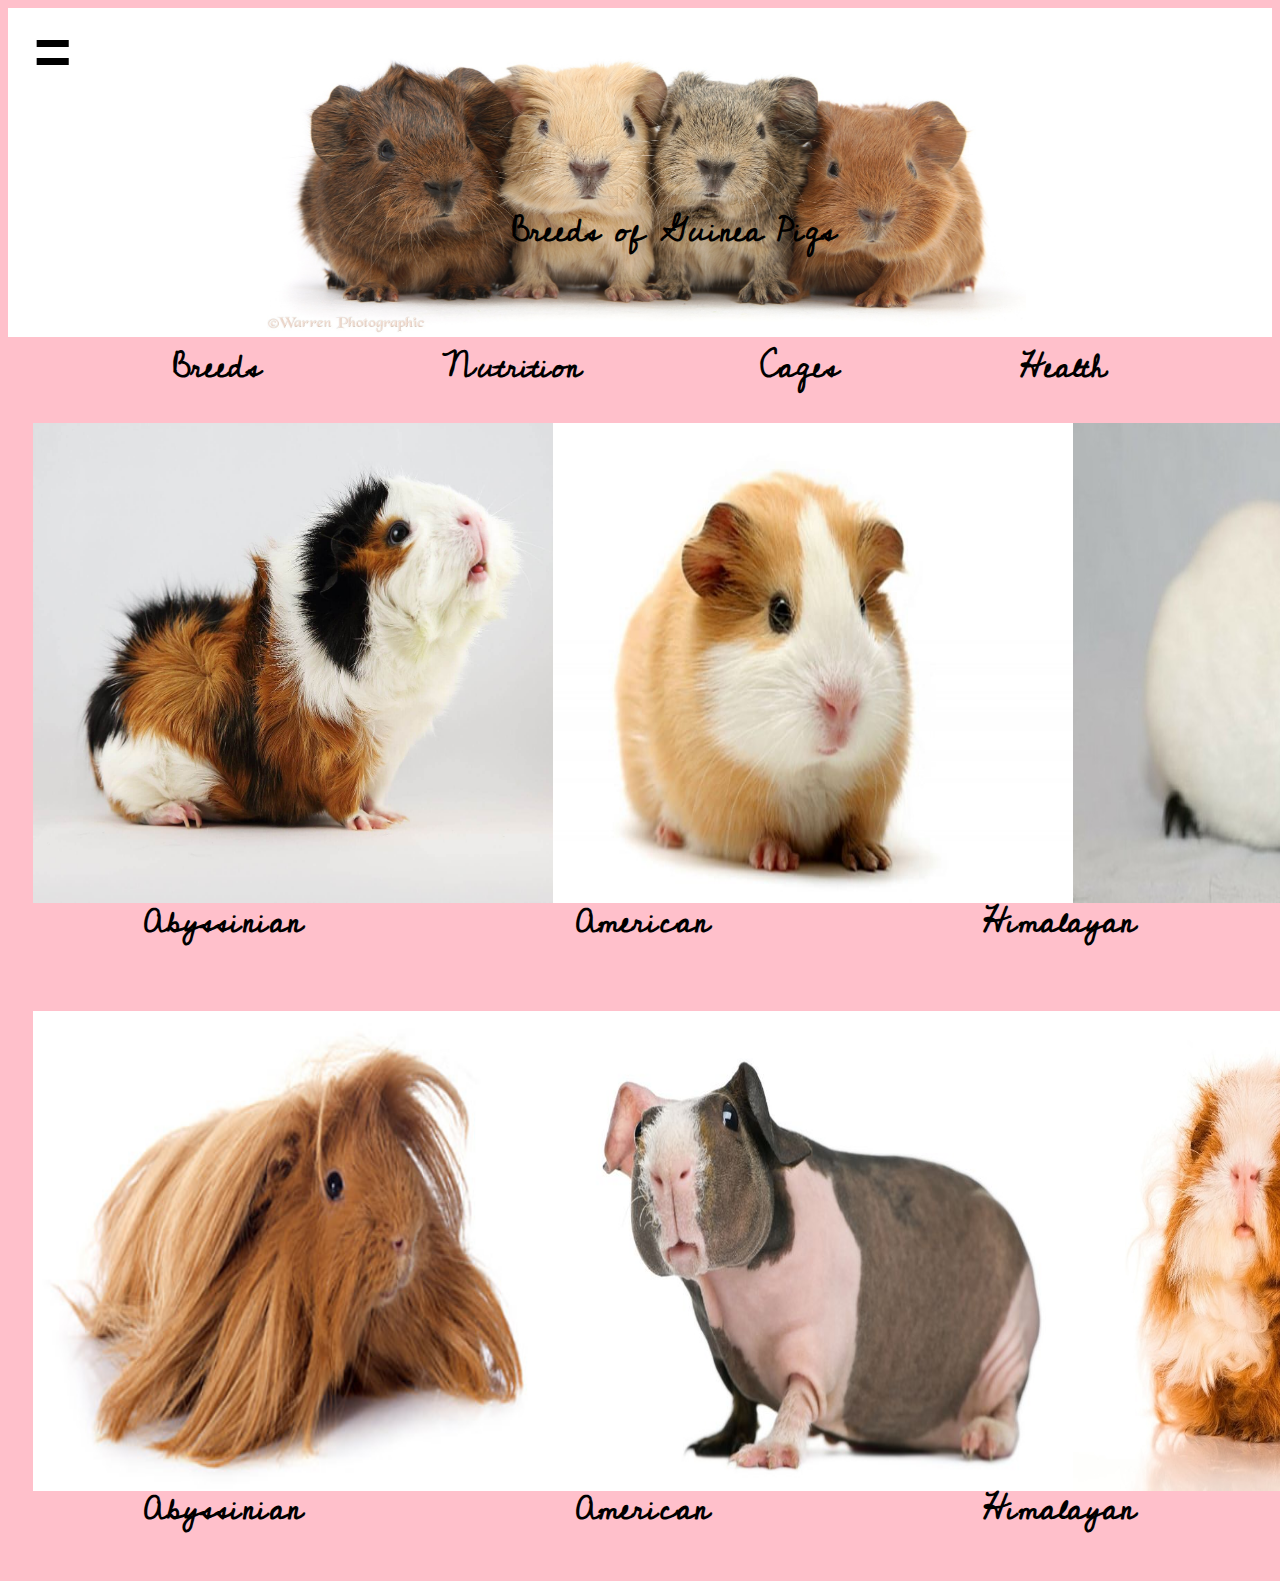
==== assets/html/breeds.html @ 427305bf "Have the foundation of the website ready. HTML files and CSS loaded. Now to the content!" ====
<!DOCTYPE html>
<html lang="en">
<head>
    <meta charset="UTF-8">
    <meta http-equiv="X-UA-Compatible" content="IE=edge">
    <meta name="viewport" content="width=device-width, initial-scale=1.0">
    <link rel="stylesheet" href="../css/style.css">
    <link rel="icon" href="../images/icon.png">
    <link rel="preconnect" href="https://fonts.gstatic.com">
    <link href="https://fonts.googleapis.com/css2?family=Cedarville+Cursive&display=swap" rel="stylesheet">

    <title>Breeds of Guinea Pigs</title>
</head>
<body>
    <header>
        <a href="../../index.html" id="home">=</a>
        <img id="headerImg" src="..//images/header.jpg">
        <h1>Breeds of Guinea Pigs</h1>
    </header>
    <nav>
        <a href="./breeds.html" target="_blank">Breeds
        </a>
        <a href="./nutrition.html" target="_blank">Nutrition
        </a>
        <a href="./cages.html" target="_blank">Cages
        </a>
        <a href="./health.html" target="_blank">Health
        </a>
    </nav>
    <div class="article1">
        <img class="breeds" id="Abyssinian" src="../images/Abyssinian.jpg">
        <img class="breeds" id=" American" src="../images/American.jpg">
        <img class="breeds" id="Himalayan" src="../images/Himalayan.jpg">
    </div>
        <div class="text1">
        <h3>Abyssinian</h3>
        <h3>American</h3>
        <h3>Himalayan</h3>
        </div>
    <div class="article2">
        <img class="breeds" id="Peruvian" src="../images/Peruvian.jpg">
        <img class="breeds" id="Skinny-Pig" src="../images/Skinny-Pig.jpg">
        <img class="breeds" id="Texel" src="../images/Texel.jpg">
        </div>
        <div class="text2">
            <h3>Abyssinian</h3>
            <h3>American</h3>
            <h3>Himalayan</h3>
            </div>
    </article>
    <footer>
    </footer>

</body>
</html>
---- assets/css/style.css ----
::root {
    --cusrsive: 'Cedarville Cursive', cursive;
}
header {
    background-color: white;
    margin-top: 0;
     

}

#home {
    background-color:inherit;
    font-family: 'Courier New', Courier, monospace;
    font-size: 400%;
    font-weight: bold;
    position:absolute;
    margin-left: 2%;
    margin-top: 1%;


    
}

#headerImg {
    width: 60%;
    height:325px;
    margin-left: 20.5%;
    z-index: 1;
    border: none;
}

h1 {
    z-index: 2;
    display: block;
    position: absolute;
    top: 20%;
    left: 40%;
    font-family: 'Cedarville Cursive', cursive;
}
body {
    background-color: pink;
}
nav {
    display: flex;
    margin-left: 75px;
    margin-right: 75px;
    align-items: center;
    justify-content: space-around;
    font-family: 'Cedarville Cursive', cursive;
}

a {
    font-family: 'Cedarville Cursive', cursive;
    background-color: inherit;
    border: none;
    text-decoration: none;
    font-size: 200%;
    color: inherit;
    font-weight: bold;
}

a:hover {
    background-color: rgb(250, 100, 125);
}

.article1 {
    display: flex;
    align-content: center;
    justify-content: space-evenly;
    margin: 25px;
}

.article2 {
    display: flex;
    align-content: center;
    justify-content: space-evenly;
    margin: 25px;
}

.text1 {
    display: flex;
    align-content: center;
    justify-content: space-around;
    margin-top: -70px;
    font-family: 'Cedarville Cursive', cursive;
    font-weight: bold;
    font-size: 175%;
}

.text2 {
    display: flex;
    align-content: center;
    justify-content: space-around;
    margin-top: -70px;
    font-family: 'Cedarville Cursive', cursive;
    font-weight: bold;
    font-size: 175%;
}
.breeds {
    width: 520px;
    height: 480px;
}
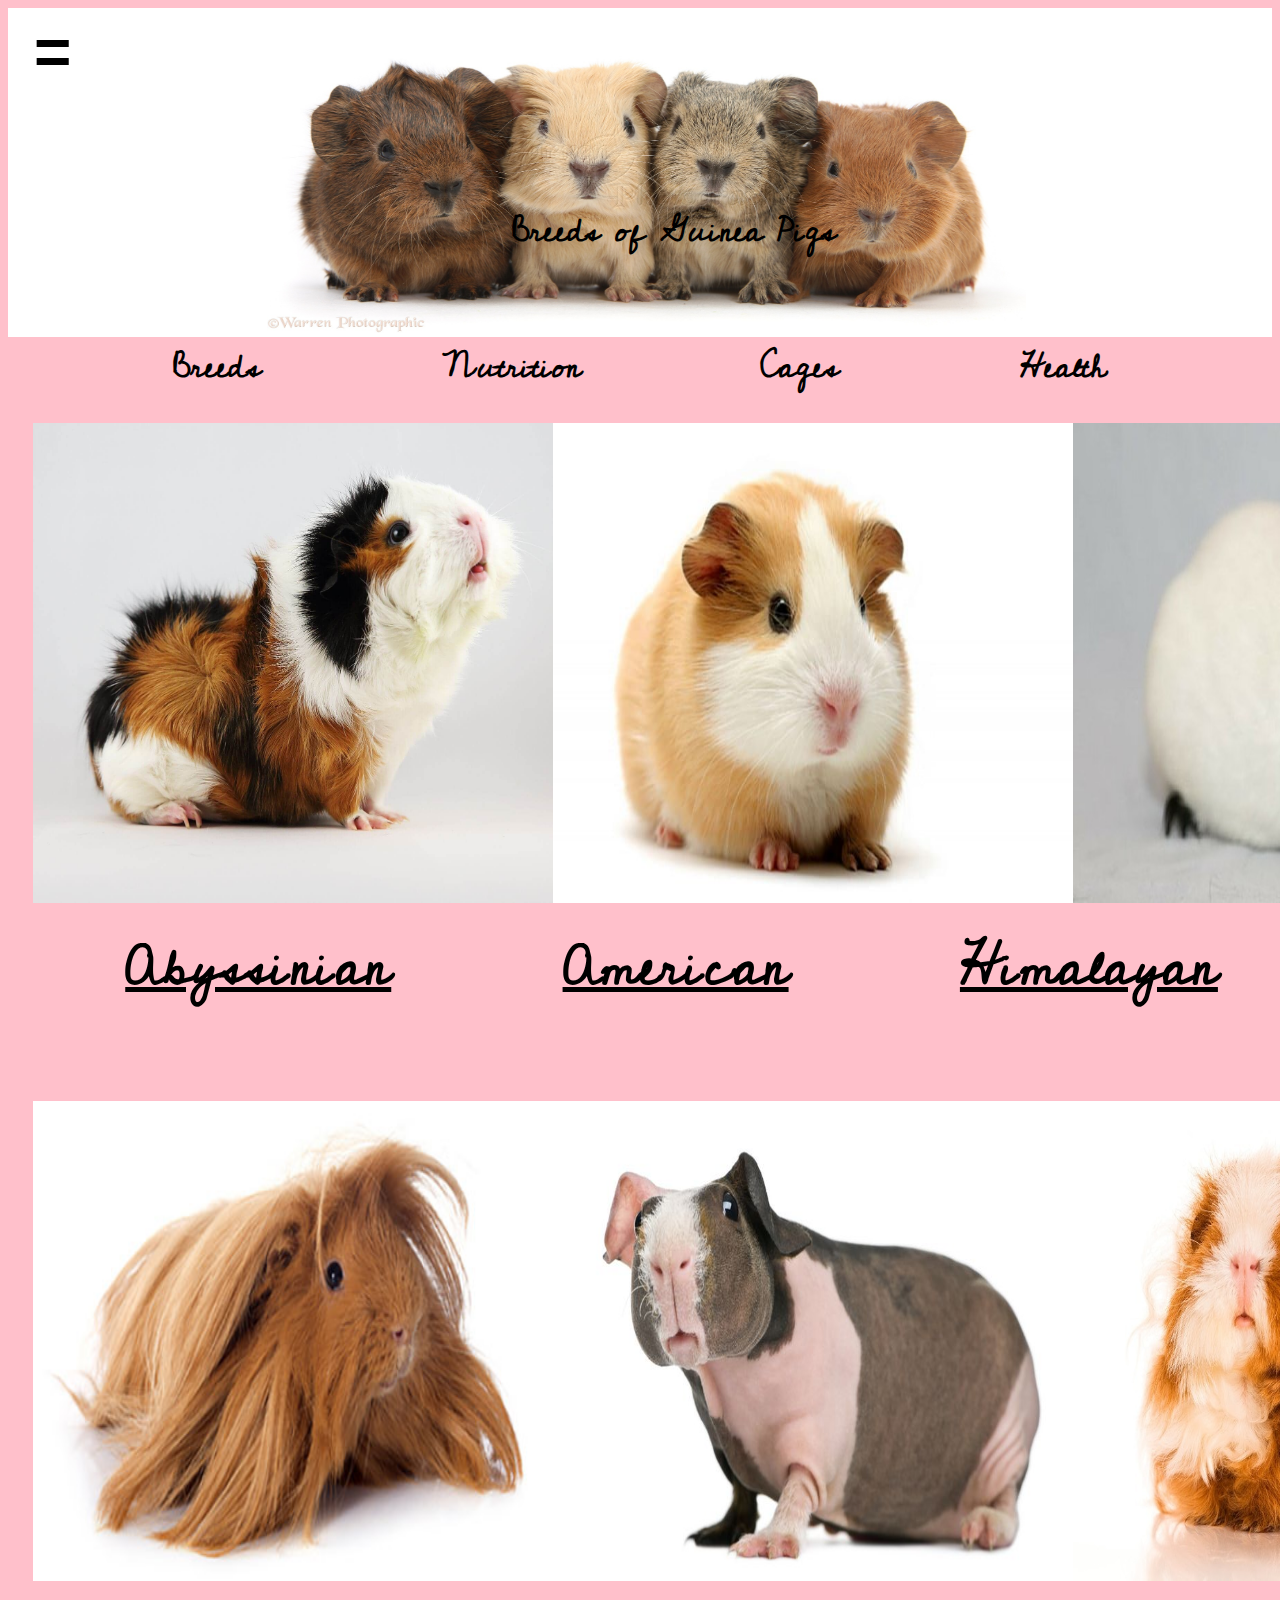
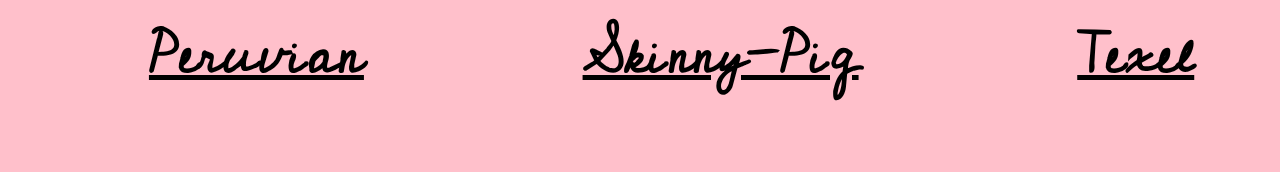
==== commit f7c42a05: "Addded more content to the various pages including linkable iamges and an about section on the home " ====
--- a/assets/html/breeds.html
+++ b/assets/html/breeds.html
@@ -18,13 +18,13 @@
         <h1>Breeds of Guinea Pigs</h1>
     </header>
     <nav>
-        <a href="./breeds.html" target="_blank">Breeds
+        <a href="./breeds.html">Breeds
         </a>
-        <a href="./nutrition.html" target="_blank">Nutrition
+        <a href="./nutrition.html">Nutrition
         </a>
-        <a href="./cages.html" target="_blank">Cages
+        <a href="./cages.html">Cages
         </a>
-        <a href="./health.html" target="_blank">Health
+        <a href="./health.html">Health
         </a>
     </nav>
     <div class="article1">
@@ -43,9 +43,9 @@
         <img class="breeds" id="Texel" src="../images/Texel.jpg">
         </div>
         <div class="text2">
-            <h3>Abyssinian</h3>
-            <h3>American</h3>
-            <h3>Himalayan</h3>
+            <h3>Peruvian</h3>
+            <h3>Skinny-Pig</h3>
+            <h3>Texel</h3>
             </div>
     </article>
     <footer>
--- a/assets/css/style.css
+++ b/assets/css/style.css
@@ -91,7 +91,7 @@
     display: flex;
     align-content: center;
     justify-content: space-around;
-    margin-top: -70px;
+    margin-top: -60px;
     font-family: 'Cedarville Cursive', cursive;
     font-weight: bold;
     font-size: 175%;
@@ -99,4 +99,38 @@
 .breeds {
     width: 520px;
     height: 480px;
-}+}
+
+
+  h3 {
+    font-family: 'Cedarville Cursive', cursive;
+    margin-left: 5%;
+    font-weight: bold;
+    font-size: 200%;
+    text-decoration: underline;
+
+  }
+  
+  h4 {
+    font-family: 'Cedarville Cursive', cursive;
+    margin-left: 5%;
+    font-weight: bold;
+    font-size:125%;
+  } 
+  .Midwest {
+    width: 820px;
+    height: 400px;
+    margin-left: 5%;
+  }
+
+  .plainAnchors:hover {
+    background-color: inherit;
+
+}
+
+#cute {
+    display: block;
+    height:540px;
+    width: 760px;
+    margin-left: 28%;
+    }